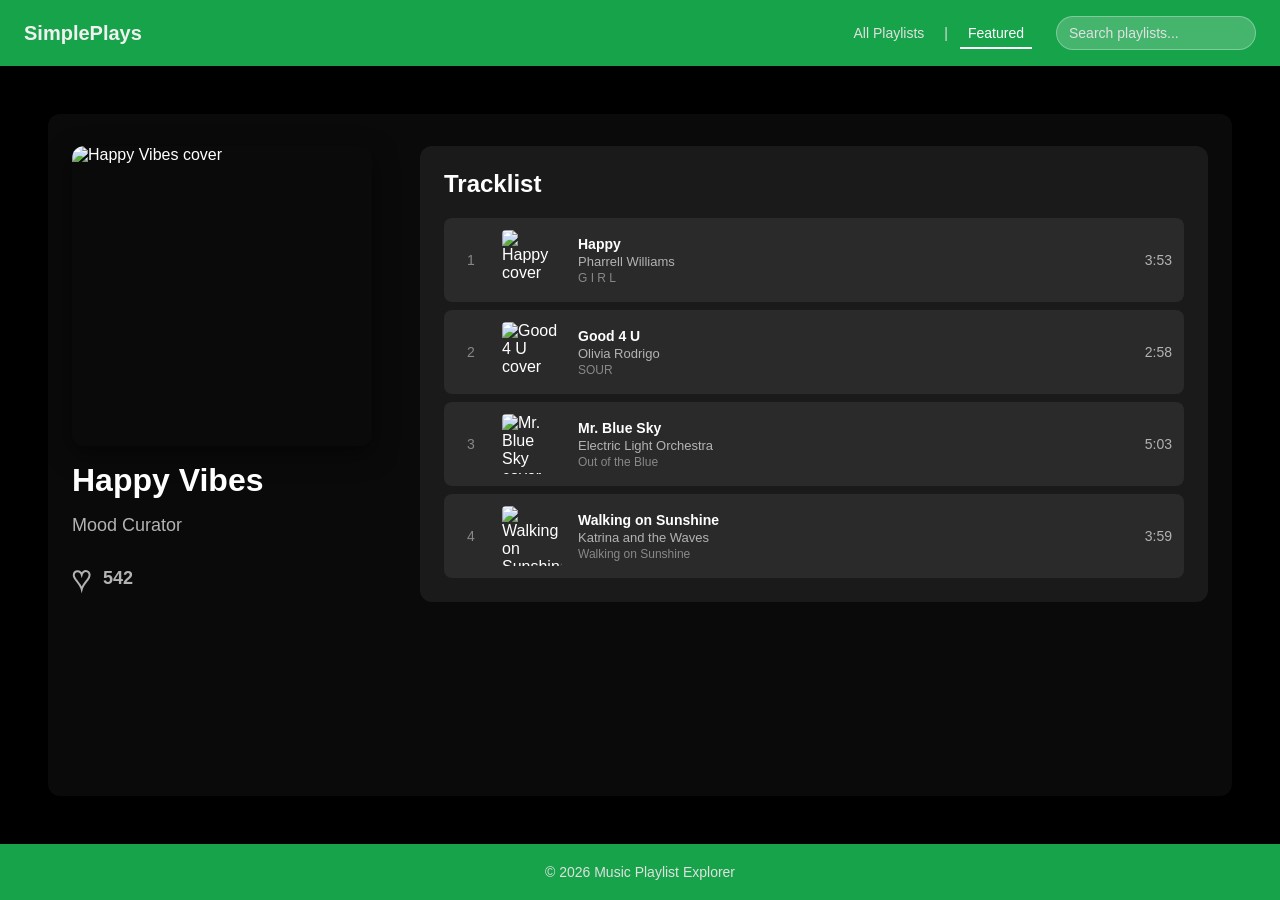
==== music-playlist-creator/featured.html @ 8691f80e "Milestone 7 completed" ====
<!DOCTYPE html>
<html lang="en">
<head>
    <meta charset="UTF-8">
    <meta name="viewport" content="width=device-width, initial-scale=1.0">

    <title>Featured Playlist - Music Playlist Explorer</title>
    <link rel="icon" type="image/x-icon" href="/images/favicon.ico">

    <link rel="stylesheet" href="style.css">
</head>
<body>

    <!-- Sticky Header -->
    <header class="header">
        <div class="header-container">
            <h1 class="header-wordmark">SimplePlays</h1>

            <nav class="header-nav">
                <a href="index.html" class="header-nav-link">All Playlists</a>
                <span class="header-nav-separator">|</span>
                <a href="featured.html" class="header-nav-link header-nav-link--active">Featured</a>
            </nav>

            <input type="search" class="header-search" placeholder="Search playlists..." aria-label="Search playlists">
        </div>
    </header>

    <!-- Main Content Area -->
    <main class="main">
        <div class="featured-page">
            <div class="featured-layout">
                <!-- Left Section: Playlist Info -->
                <div class="featured-left">
                    <img src="" alt="Playlist cover" class="featured-cover">
                    <h2 class="featured-name">Loading...</h2>
                    <p class="featured-author">Loading...</p>
                    <div class="featured-like-section">
                        <button class="featured-heart" aria-label="Like playlist">♥</button>
                        <span class="featured-like-count">0</span>
                    </div>
                </div>

                <!-- Right Section: Tracklist -->
                <div class="featured-right">
                    <h3 class="featured-tracklist-header">Tracklist</h3>
                    <ul class="featured-tracklist">
                        <!-- Songs will be dynamically rendered here -->
                    </ul>
                </div>
            </div>
        </div>
    </main>

    <!-- Footer -->
    <footer class="footer">
        <p class="footer-text">&copy; 2026 Music Playlist Explorer</p>
    </footer>

    <script src="data/data.json"></script>
    <script src="secrets.js"></script>
    <script src="featured.js"></script>
</body>
</html>
---- music-playlist-creator/style.css ----
html {
    height: 100%;
}

body {
    font-family: 'Arial', sans-serif;
    margin: 0;
    padding: 0;
    background-color: #000000;
    color: #ffffff;
    min-height: 100vh;
    display: flex;
    flex-direction: column;
}

/* Header Styles */
.header {
    position: sticky;
    top: 0;
    background-color: #17a34a;
    padding: 16px 24px;
    display: flex;
    align-items: center;
    justify-content: space-between;
    z-index: 100;
    box-shadow: 0 2px 8px rgba(0, 0, 0, 0.4);
}

.header-container {
    display: flex;
    align-items: center;
    justify-content: space-between;
    width: 100%;
    gap: 24px;
}

.header-wordmark {
    font-size: 20px;
    font-weight: bold;
    margin: 0;
    color: #f0f0f0;
}

.header-nav {
    display: flex;
    align-items: center;
    gap: 12px;
    margin-left: auto;
}

.header-nav-link {
    color: #e0e0e0;
    text-decoration: none;
    font-size: 14px;
    padding: 4px 8px;
    transition: color 0.2s ease;
    position: relative;
}

.header-nav-link:hover {
    color: #ffffff;
}

.header-nav-link--active {
    color: #ffffff;
}

.header-nav-link--active::after {
    content: '';
    position: absolute;
    bottom: -4px;
    left: 0;
    right: 0;
    height: 2px;
    background-color: #ffffff;
}

.header-nav-separator {
    color: #e0e0e0;
    font-size: 14px;
}

.header-search {
    padding: 8px 12px;
    background-color: rgba(255, 255, 255, 0.2);
    border: 1px solid rgba(255, 255, 255, 0.3);
    border-radius: 20px;
    color: #ffffff;
    font-size: 14px;
    outline: none;
    width: 200px;
    transition: background-color 0.2s ease, border-color 0.2s ease;
}

.header-search:focus {
    background-color: rgba(255, 255, 255, 0.3);
    border-color: rgba(255, 255, 255, 0.5);
}

.header-search::placeholder {
    color: #e0e0e0;
}

/* Footer Styles */
.footer {
    background-color: #17a34a;
    padding: 20px 24px;
    text-align: center;
    box-shadow: 0 -2px 8px rgba(0, 0, 0, 0.4);
    margin-top: auto;
}

.footer-text {
    margin: 0;
    color: #e0e0e0;
    font-size: 14px;
}

/* Main Content */
.main {
    padding: 32px 24px;
    margin: 48px;
    background-color: #0a0a0a;
    border-radius: 12px;
    flex: 1;
}

/* Playlist Cards Grid */
.playlist-cards {
    display: grid;
    grid-template-columns: repeat(4, 1fr);
    gap: 24px;
}

/* Individual Playlist Card */
.playlist-card {
    background-color: #1a1a1a;
    border-radius: 12px;
    padding: 16px;
    cursor: pointer;
    transition: background-color 0.3s ease, transform 0.2s ease;
}

.playlist-card:hover {
    background-color: #242424;
    transform: translateY(-4px);
}

.playlist-card-cover {
    width: 100%;
    aspect-ratio: 1 / 1;
    object-fit: cover;
    border-radius: 8px;
    margin-bottom: 12px;
}

.playlist-card-name {
    font-size: 16px;
    font-weight: bold;
    margin: 0 0 4px 0;
    color: #ffffff;
}

.playlist-card-author {
    font-size: 14px;
    margin: 0 0 12px 0;
    color: #b3b3b3;
}

.playlist-card-footer {
    display: flex;
    align-items: center;
    gap: 8px;
}

.playlist-card-heart {
    background: none;
    border: none;
    font-size: 24px;
    color: transparent;
    cursor: pointer;
    padding: 0;
    transition: color 0.2s ease, transform 0.2s ease;
    -webkit-text-stroke: 1px #b3b3b3; /* Outline effect */
}

.playlist-card-heart:hover {
    -webkit-text-stroke: 1px #e74c3c;
    transform: scale(1.1);
}

.playlist-card-heart--liked {
    color: #e74c3c;
    -webkit-text-stroke: 1px #e74c3c; /* Filled effect */
}

.playlist-card-like-count {
    font-size: 14px;
    color: #b3b3b3;
}

/* Modal Overlay */
.modal-overlay {
    display: none;
    position: fixed;
    top: 0;
    left: 0;
    width: 100%;
    height: 100%;
    background-color: rgba(0, 0, 0, 0.6);
    backdrop-filter: blur(4px);
    z-index: 1000;
    align-items: center;
    justify-content: center;
    padding: 24px;
}

/* Modal Overlay when open */
.modal-overlay.modal-open {
    display: flex;
}

/* Modal Content */
.modal-content {
    background-color: #1a1a1a;
    border-radius: 12px;
    padding: 32px;
    max-width: 600px;
    width: 100%;
    max-height: 80vh;
    overflow-y: auto;
    box-shadow: 0 8px 24px rgba(0, 0, 0, 0.5);
    position: relative;
}

/* Modal Close Button */
.modal-close {
    position: absolute;
    top: 16px;
    right: 16px;
    background: none;
    border: none;
    font-size: 28px;
    color: #b3b3b3;
    cursor: pointer;
    padding: 0;
    line-height: 1;
    transition: color 0.2s ease;
}

.modal-close:hover {
    color: #ffffff;
}

/* Modal Header */
.modal-header {
    display: flex;
    gap: 20px;
    margin-bottom: 24px;
}

.modal-cover {
    width: 150px;
    height: 150px;
    border-radius: 8px;
    object-fit: cover;
}

.modal-info {
    flex: 1;
    display: flex;
    flex-direction: column;
    justify-content: center;
}

.modal-name {
    font-size: 24px;
    font-weight: bold;
    margin: 0 0 8px 0;
    color: #ffffff;
}

.modal-author {
    font-size: 16px;
    margin: 0;
    color: #b3b3b3;
}

/* Modal Shuffle Button */
.modal-shuffle-btn {
    width: 100%;
    padding: 12px 24px;
    background-color: #17a34a;
    color: #ffffff;
    border: none;
    border-radius: 24px;
    font-size: 16px;
    font-weight: bold;
    cursor: pointer;
    margin-bottom: 24px;
    transition: background-color 0.2s ease, transform 0.2s ease;
}

.modal-shuffle-btn:hover {
    background-color: #15934a;
    transform: scale(1.02);
}

/* Modal Song List */
.modal-song-list {
    list-style: none;
    padding: 0;
    margin: 0;
    display: flex;
    flex-direction: column;
    gap: 8px;
}

.modal-song-item {
    display: flex;
    align-items: center;
    gap: 12px;
    padding: 12px;
    border-radius: 8px;
    background-color: #2a2a2a;
    transition: background-color 0.2s ease;
}

.modal-song-item:hover {
    background-color: #333333;
}

.modal-song-cover {
    width: 60px;
    height: 60px;
    border-radius: 4px;
    object-fit: cover;
    flex-shrink: 0;
}

.modal-song-info {
    flex: 1;
    display: flex;
    flex-direction: column;
    gap: 2px;
}

.modal-song-title {
    margin: 0;
    color: #ffffff;
    font-size: 14px;
    font-weight: bold;
}

.modal-song-artist {
    margin: 0;
    color: #b3b3b3;
    font-size: 13px;
}

.modal-song-album {
    margin: 0;
    color: #888888;
    font-size: 12px;
}

.modal-song-duration {
    color: #b3b3b3;
    font-size: 14px;
    flex-shrink: 0;
}

/* Featured Page Styles */
.featured-page {
    width: 100%;
}

.featured-layout {
    display: flex;
    gap: 48px;
    align-items: flex-start;
}

/* Left Section - Playlist Info */
.featured-left {
    flex: 0 0 300px;
    display: flex;
    flex-direction: column;
    gap: 16px;
}

.featured-cover {
    width: 100%;
    aspect-ratio: 1 / 1;
    object-fit: cover;
    border-radius: 12px;
    box-shadow: 0 8px 24px rgba(0, 0, 0, 0.5);
}

.featured-name {
    font-size: 32px;
    font-weight: bold;
    margin: 0;
    color: #ffffff;
}

.featured-author {
    font-size: 18px;
    margin: 0;
    color: #b3b3b3;
}

.featured-like-section {
    display: flex;
    align-items: center;
    gap: 12px;
    margin-top: 8px;
}

.featured-heart {
    background: none;
    border: none;
    font-size: 32px;
    color: transparent;
    cursor: pointer;
    padding: 0;
    transition: color 0.2s ease, transform 0.2s ease;
    -webkit-text-stroke: 2px #b3b3b3;
}

.featured-heart:hover {
    -webkit-text-stroke: 2px #e74c3c;
    transform: scale(1.1);
}

.featured-heart--liked {
    color: #e74c3c;
    -webkit-text-stroke: 2px #e74c3c;
}

.featured-like-count {
    font-size: 18px;
    color: #b3b3b3;
    font-weight: bold;
}

/* Right Section - Tracklist */
.featured-right {
    flex: 1;
    background-color: #1a1a1a;
    border-radius: 12px;
    padding: 24px;
}

.featured-tracklist-header {
    font-size: 24px;
    font-weight: bold;
    margin: 0 0 20px 0;
    color: #ffffff;
}

.featured-tracklist {
    list-style: none;
    padding: 0;
    margin: 0;
    display: flex;
    flex-direction: column;
    gap: 8px;
}

/* Track number column (unique to featured page) */
.featured-track-number {
    color: #888888;
    font-size: 14px;
    min-width: 30px;
    text-align: center;
    flex-shrink: 0;
}

/* Extend modal-song-item to include track number when in featured page */
.featured-tracklist .modal-song-item {
    display: flex;
    align-items: center;
    gap: 16px;
}
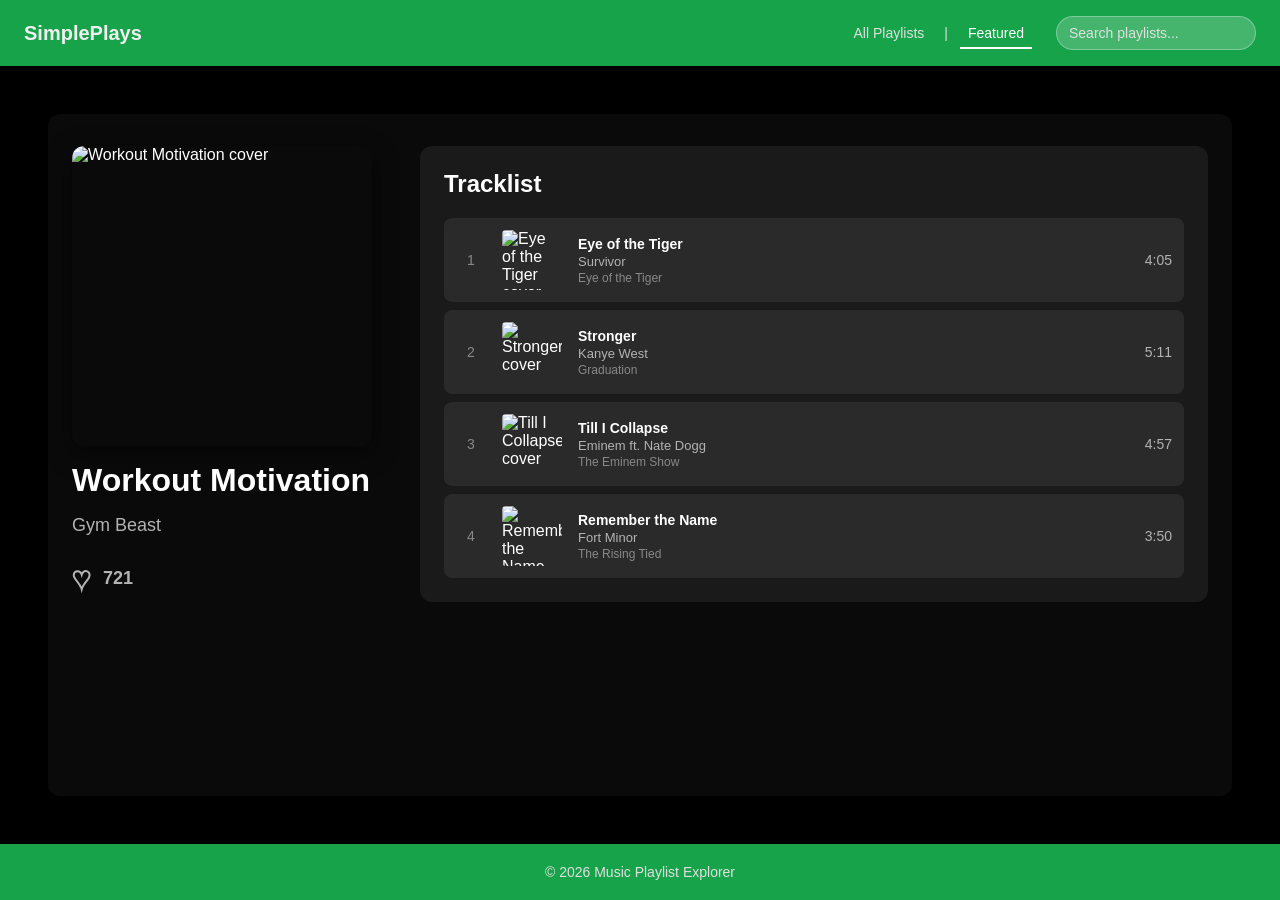
==== commit 70d16ff3: "Final project almost done" ====
--- a/music-playlist-creator/featured.html
+++ b/music-playlist-creator/featured.html
@@ -57,7 +57,6 @@
         <p class="footer-text">&copy; 2026 Music Playlist Explorer</p>
     </footer>
 
-    <script src="data/data.json"></script>
     <script src="secrets.js"></script>
     <script src="featured.js"></script>
 </body>
--- a/music-playlist-creator/style.css
+++ b/music-playlist-creator/style.css
@@ -125,6 +125,68 @@
     flex: 1;
 }
 
+/* Main Controls */
+.main-controls {
+    display: flex;
+    justify-content: space-between;
+    align-items: center;
+    margin-bottom: 24px;
+    gap: 16px;
+    flex-wrap: wrap;
+}
+
+/* Create Playlist Button */
+.create-playlist-btn {
+    padding: 12px 24px;
+    background-color: #17a34a;
+    color: #ffffff;
+    border: none;
+    border-radius: 24px;
+    font-size: 16px;
+    font-weight: bold;
+    cursor: pointer;
+    transition: background-color 0.2s ease, transform 0.2s ease;
+}
+
+.create-playlist-btn:hover {
+    background-color: #15934a;
+    transform: scale(1.02);
+}
+
+/* Sort Controls */
+.sort-controls {
+    display: flex;
+    align-items: center;
+    gap: 12px;
+}
+
+.sort-label {
+    font-size: 14px;
+    color: #e0e0e0;
+    font-weight: bold;
+}
+
+.sort-select {
+    padding: 8px 16px;
+    background-color: #1a1a1a;
+    border: 1px solid #3a3a3a;
+    border-radius: 20px;
+    color: #ffffff;
+    font-size: 14px;
+    cursor: pointer;
+    outline: none;
+    transition: border-color 0.2s ease, background-color 0.2s ease;
+}
+
+.sort-select:hover {
+    border-color: #17a34a;
+}
+
+.sort-select:focus {
+    border-color: #17a34a;
+    background-color: #2a2a2a;
+}
+
 /* Playlist Cards Grid */
 .playlist-cards {
     display: grid;
@@ -139,11 +201,60 @@
     padding: 16px;
     cursor: pointer;
     transition: background-color 0.3s ease, transform 0.2s ease;
+    position: relative;
 }
 
 .playlist-card:hover {
     background-color: #242424;
     transform: translateY(-4px);
+}
+
+.playlist-card-delete {
+    position: absolute;
+    top: 12px;
+    left: 12px;
+    background-color: rgba(231, 76, 60, 0.9);
+    border: none;
+    color: #ffffff;
+    font-size: 18px;
+    width: 32px;
+    height: 32px;
+    border-radius: 50%;
+    cursor: pointer;
+    display: flex;
+    align-items: center;
+    justify-content: center;
+    transition: background-color 0.2s ease, transform 0.2s ease;
+    z-index: 10;
+}
+
+.playlist-card-delete:hover {
+    background-color: rgba(192, 57, 43, 1);
+    transform: scale(1.1);
+}
+
+.playlist-card-edit {
+    position: absolute;
+    top: 12px;
+    right: 12px;
+    background-color: rgba(23, 163, 74, 0.9);
+    border: none;
+    color: #ffffff;
+    font-size: 18px;
+    width: 32px;
+    height: 32px;
+    border-radius: 50%;
+    cursor: pointer;
+    display: flex;
+    align-items: center;
+    justify-content: center;
+    transition: background-color 0.2s ease, transform 0.2s ease;
+    z-index: 10;
+}
+
+.playlist-card-edit:hover {
+    background-color: rgba(23, 163, 74, 1);
+    transform: scale(1.1);
 }
 
 .playlist-card-cover {
@@ -297,13 +408,54 @@
     font-size: 16px;
     font-weight: bold;
     cursor: pointer;
-    margin-bottom: 24px;
+    margin-bottom: 16px;
     transition: background-color 0.2s ease, transform 0.2s ease;
 }
 
 .modal-shuffle-btn:hover {
     background-color: #15934a;
     transform: scale(1.02);
+}
+
+/* Modal AI Description Section */
+.modal-ai-section {
+    margin-bottom: 24px;
+}
+
+.modal-ai-description-btn {
+    width: 100%;
+    padding: 12px 24px;
+    background-color: #6b46c1;
+    color: #ffffff;
+    border: none;
+    border-radius: 24px;
+    font-size: 16px;
+    font-weight: bold;
+    cursor: pointer;
+    transition: background-color 0.2s ease, transform 0.2s ease;
+    margin-bottom: 12px;
+}
+
+.modal-ai-description-btn:hover:not(:disabled) {
+    background-color: #553c9a;
+    transform: scale(1.02);
+}
+
+.modal-ai-description-btn:disabled {
+    background-color: #4a3876;
+    cursor: not-allowed;
+    opacity: 0.7;
+}
+
+.modal-ai-description-text {
+    padding: 16px;
+    background-color: #2a2a2a;
+    border-radius: 8px;
+    color: #e0e0e0;
+    font-size: 14px;
+    line-height: 1.6;
+    margin: 0;
+    display: none;
 }
 
 /* Modal Song List */
@@ -483,3 +635,216 @@
     align-items: center;
     gap: 16px;
 }
+
+/* Create Playlist Modal */
+.create-playlist-modal {
+    display: none;
+    position: fixed;
+    top: 0;
+    left: 0;
+    width: 100%;
+    height: 100%;
+    background-color: rgba(0, 0, 0, 0.6);
+    backdrop-filter: blur(4px);
+    z-index: 1001;
+    align-items: center;
+    justify-content: center;
+    padding: 24px;
+}
+
+.create-playlist-modal.modal-open {
+    display: flex;
+}
+
+.create-playlist-content {
+    background-color: #1a1a1a;
+    border-radius: 12px;
+    padding: 32px;
+    max-width: 600px;
+    width: 100%;
+    max-height: 85vh;
+    overflow-y: auto;
+    box-shadow: 0 8px 24px rgba(0, 0, 0, 0.5);
+    position: relative;
+}
+
+.create-playlist-title {
+    font-size: 28px;
+    font-weight: bold;
+    margin: 0 0 24px 0;
+    color: #ffffff;
+}
+
+.create-playlist-form {
+    display: flex;
+    flex-direction: column;
+    gap: 20px;
+}
+
+.form-group {
+    display: flex;
+    flex-direction: column;
+    gap: 8px;
+}
+
+.form-group label {
+    font-size: 14px;
+    font-weight: bold;
+    color: #e0e0e0;
+}
+
+.form-group input {
+    padding: 12px;
+    background-color: #2a2a2a;
+    border: 1px solid #3a3a3a;
+    border-radius: 8px;
+    color: #ffffff;
+    font-size: 14px;
+    outline: none;
+    transition: border-color 0.2s ease;
+}
+
+.form-group input:focus {
+    border-color: #17a34a;
+}
+
+.error-message {
+    color: #e74c3c;
+    font-size: 12px;
+    min-height: 16px;
+}
+
+.songs-section-title {
+    font-size: 18px;
+    font-weight: bold;
+    margin: 8px 0;
+    color: #ffffff;
+}
+
+.song-inputs-container {
+    display: flex;
+    flex-direction: column;
+    gap: 16px;
+}
+
+.song-entry {
+    padding: 16px;
+    background-color: #2a2a2a;
+    border-radius: 8px;
+    display: flex;
+    flex-direction: column;
+    gap: 12px;
+}
+
+.song-entry-header {
+    font-size: 14px;
+    font-weight: bold;
+    color: #17a34a;
+    margin-bottom: 4px;
+    display: flex;
+    justify-content: space-between;
+    align-items: center;
+}
+
+.song-entry-remove {
+    background: none;
+    border: none;
+    color: #e74c3c;
+    font-size: 24px;
+    cursor: pointer;
+    padding: 0;
+    line-height: 1;
+    transition: color 0.2s ease, transform 0.2s ease;
+}
+
+.song-entry-remove:hover {
+    color: #c0392b;
+    transform: scale(1.2);
+}
+
+.song-input-row {
+    display: grid;
+    grid-template-columns: 1fr 1fr;
+    gap: 12px;
+}
+
+.song-controls {
+    display: flex;
+    gap: 12px;
+}
+
+.add-song-btn,
+.remove-song-btn {
+    flex: 1;
+    padding: 10px 16px;
+    border: none;
+    border-radius: 8px;
+    font-size: 14px;
+    font-weight: bold;
+    cursor: pointer;
+    transition: background-color 0.2s ease, transform 0.2s ease;
+}
+
+.add-song-btn {
+    background-color: #17a34a;
+    color: #ffffff;
+}
+
+.add-song-btn:hover {
+    background-color: #15934a;
+    transform: scale(1.02);
+}
+
+.remove-song-btn {
+    background-color: #e74c3c;
+    color: #ffffff;
+}
+
+.remove-song-btn:hover {
+    background-color: #c0392b;
+    transform: scale(1.02);
+}
+
+.remove-song-btn:disabled {
+    background-color: #4a3a3a;
+    cursor: not-allowed;
+    opacity: 0.5;
+}
+
+.form-actions {
+    display: flex;
+    gap: 12px;
+    margin-top: 8px;
+}
+
+.cancel-btn,
+.submit-btn {
+    flex: 1;
+    padding: 12px 24px;
+    border: none;
+    border-radius: 24px;
+    font-size: 16px;
+    font-weight: bold;
+    cursor: pointer;
+    transition: background-color 0.2s ease, transform 0.2s ease;
+}
+
+.cancel-btn {
+    background-color: #3a3a3a;
+    color: #ffffff;
+}
+
+.cancel-btn:hover {
+    background-color: #4a4a4a;
+    transform: scale(1.02);
+}
+
+.submit-btn {
+    background-color: #17a34a;
+    color: #ffffff;
+}
+
+.submit-btn:hover {
+    background-color: #15934a;
+    transform: scale(1.02);
+}
